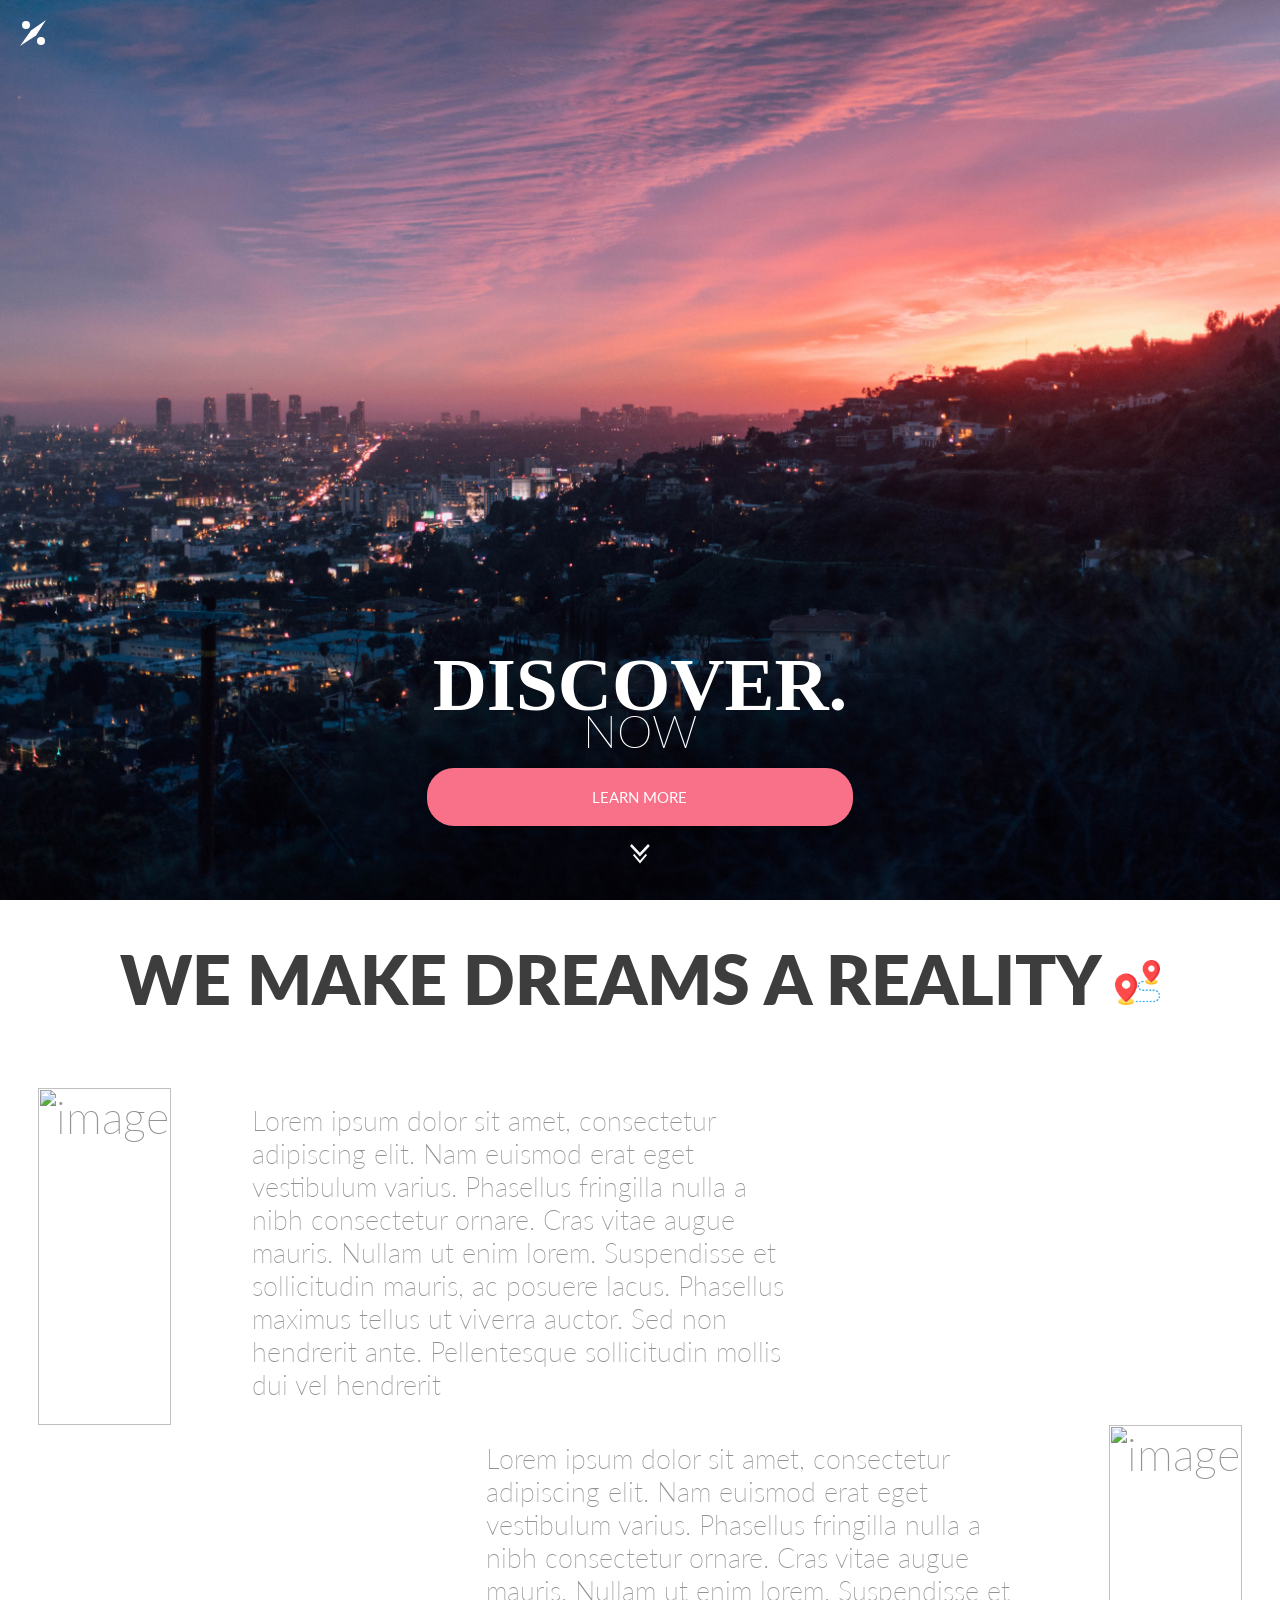
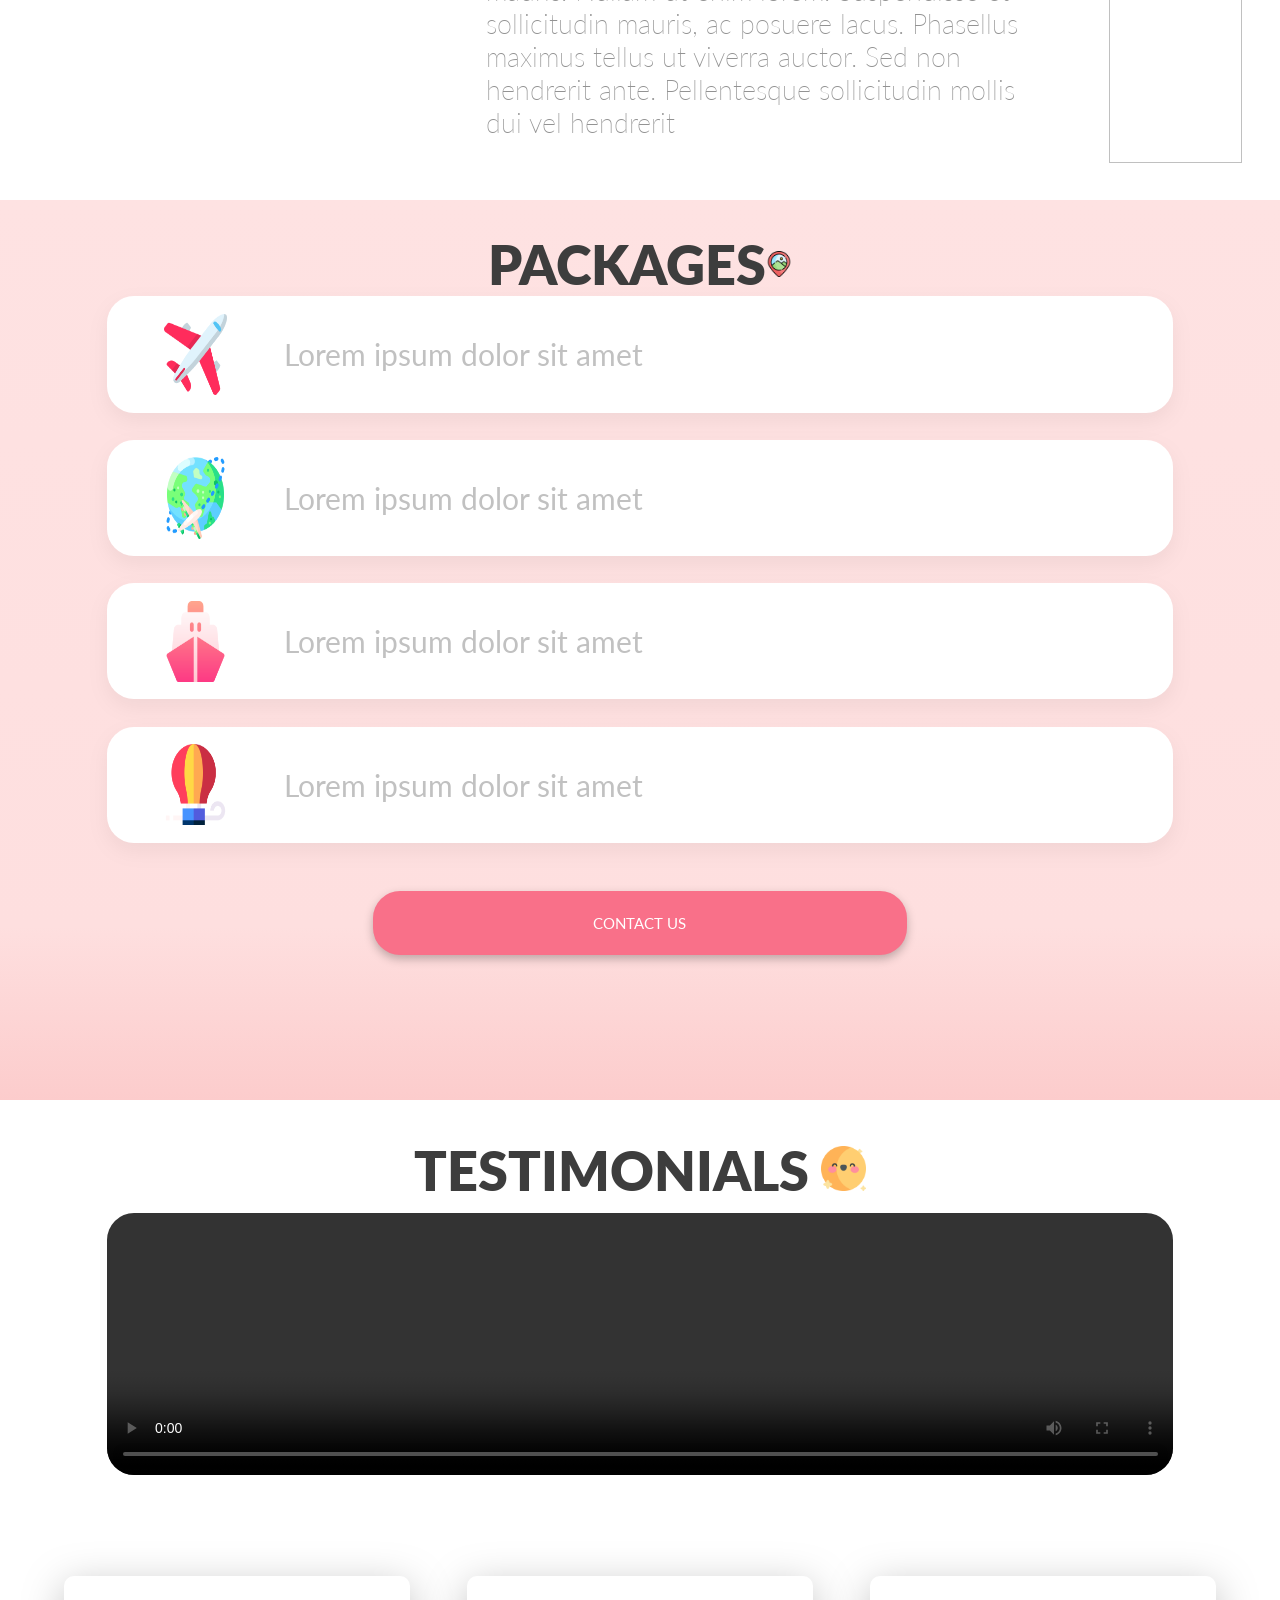
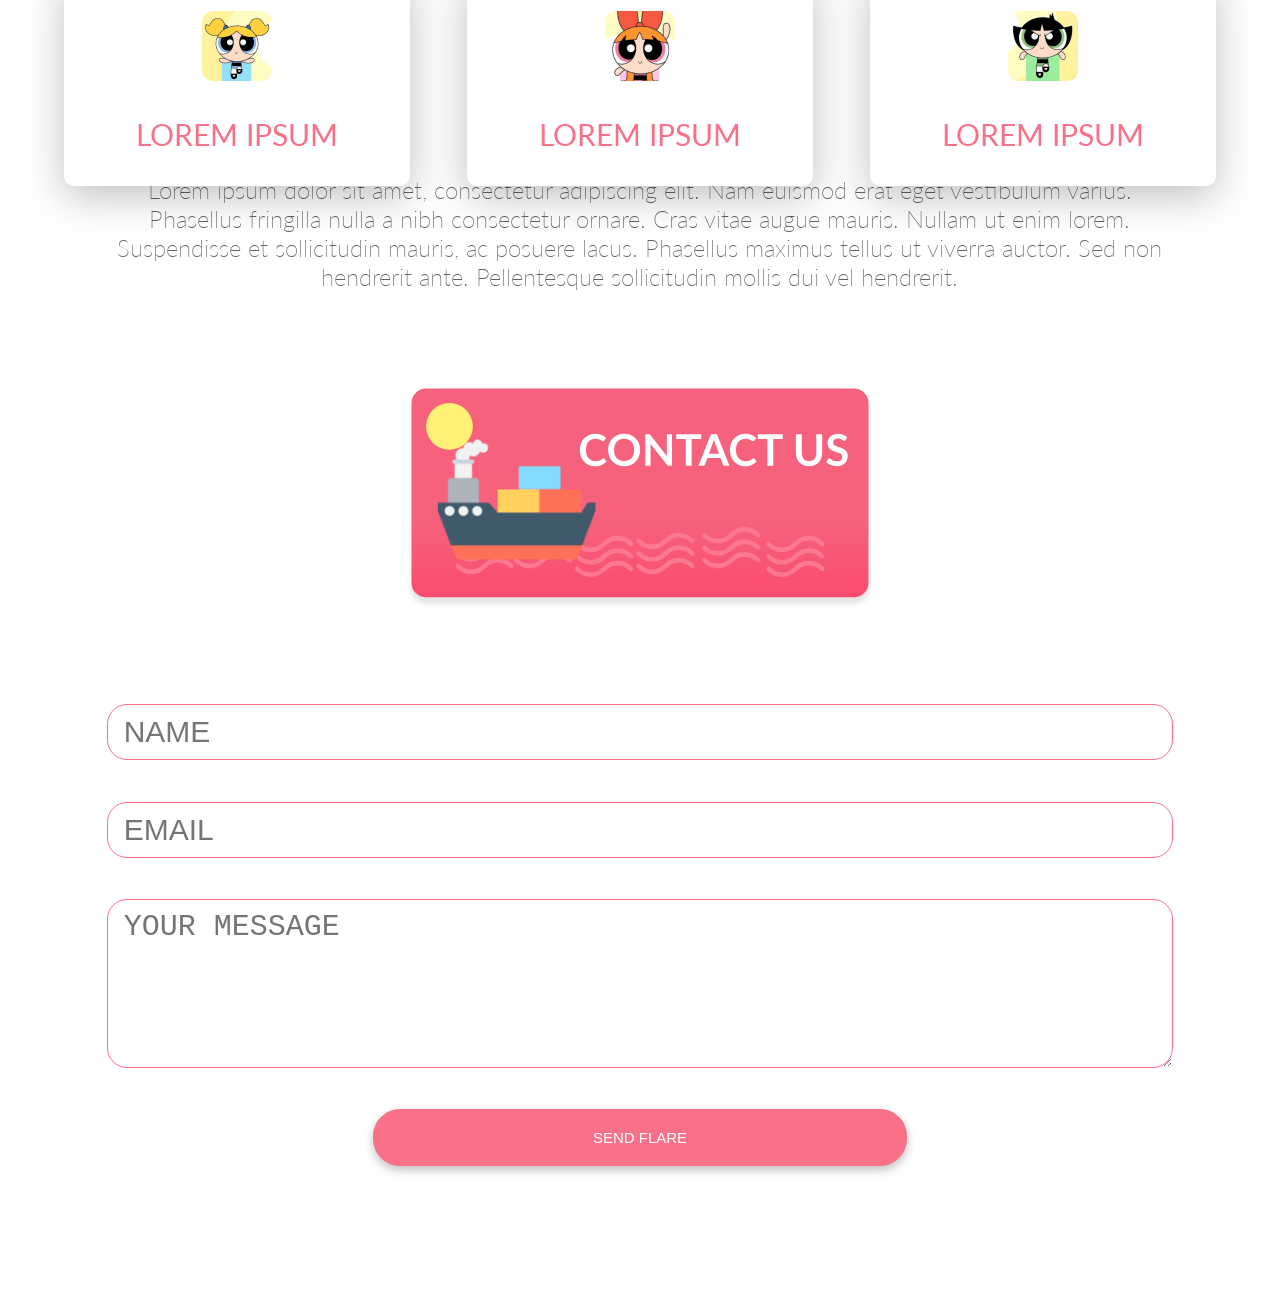
==== index.html @ a5ec3bbe "move stuff to root for pages" ====
<html lang="en">
<head>
  <meta charset="UTF-8">
  <meta name="viewport" content="width=device-width, initial-scale=1.0">
  <meta http-equiv="X-UA-Compatible" content="ie=edge">
  <link rel="stylesheet" href="styles.css">
  <link href='http://fonts.googleapis.com/css?family=Lato&subset=latin,latin-ext' rel='stylesheet' type='text/css'>
  <title>College Tourism</title>
</head>
<body>
  <nav class="site-nav">
    <ul>
      <li><a href="#about-us">ABOUT US</a></li>
      <li><a href="#packages">PACKAGES</a></li>
      <li><a href="#testimonials">TESTIMONIALS</a></li>
      <li><a href="#contact-us">CONTACT US</a></li>
    </ul>
  </nav>
  <section id="banner" class="grid">
    <img src="assets/logo.svg" id="logo">
    <div class="welcome-text">
      <h3>DISCOVER.</h2>
      <h4>NOW</h4>
      <a href="#portfolio" class="button"><span>Learn more</span></a>
      <br>
      <img src="assets/arrow.svg">
    </div>
  </section>
  <section id="about-us" class="grid">
        <h2>we make dreams a reality
          <img src="assets/destination.png" alt="travelling" class="tiny">
        </h2>
    <div class="first-half-vertical">
        <div class="flex">
          <div class="wrapper"><img src="assets/first-about-us.svg" alt="image" class="post"></div>
          <p>Lorem ipsum dolor sit amet, consectetur adipiscing elit. Nam euismod erat eget vestibulum varius. Phasellus fringilla nulla a nibh consectetur ornare. Cras vitae augue mauris. Nullam ut enim lorem. Suspendisse et sollicitudin mauris, ac posuere lacus. Phasellus maximus tellus ut viverra auctor. Sed non hendrerit ante. Pellentesque sollicitudin mollis dui vel hendrerit</p>
        </div>
    </div>
    <div class="second-half-vertical">
      <div class="flex">
        <p>Lorem ipsum dolor sit amet, consectetur adipiscing elit. Nam euismod erat eget vestibulum varius. Phasellus fringilla nulla a nibh consectetur ornare. Cras vitae augue mauris. Nullam ut enim lorem. Suspendisse et sollicitudin mauris, ac posuere lacus. Phasellus maximus tellus ut viverra auctor. Sed non hendrerit ante. Pellentesque sollicitudin mollis dui vel hendrerit</p>
        <div class="wrapper"><img src="assets/second-about-us.svg" alt="image" class="post"></div>
      </div>
  </div>
  </section>
  <section id="packages" class="grid">
    <h2>packages <img src="assets/landscape.png" alt="landscape" class="tiny"></h2>
      <div class="cards">
        <div class="container">
          <div class="card">
            <div class="container">
              <img src="assets/travelling.png" alt="travelling" class="medium">
              <div>Lorem ipsum dolor sit amet</div>
            </div>
          </div>
          <div class="card">
            <div class="container">
              <img src="assets/travel.png" alt="travel" class="medium">
              <div>Lorem ipsum dolor sit amet</div>
            </div>
          </div>
          <div class="card">
            <div class="container">
              <img src="assets/cruise.png" alt="travel" class="medium">
              <div>Lorem ipsum dolor sit amet</div>
            </div>
          </div>
          <div class="card">
            <div class="container">
              <img src="assets/hot-air-balloon.png" alt="travel" class="medium">
              <div>Lorem ipsum dolor sit amet</div>
            </div>
          </div>
        </div>
      </div>
      <div class="button"><span>CONTACT US</span></div>
  </section>
  <section id="testimonials" class="grid">
    <h2>Testimonials <img src="assets/happy.png" alt="happy" class="tiny"></h2>
    <video controls>
      <source src="movie.mp4" type="video/mp4">
      <source src="movie.ogg" type="video/ogg">
    Your browser does not support the video tag.
    </video>
    <div class="cards">
      <div class="container">
        <div class="card">

            <img src="assets/image 1.png" alt="">
            <p>Lorem ipsum</p>

        </div>
        <div class="card">

            <img src="assets/image 2.png" alt="">
            <p>Lorem ipsum</p>

        </div>
        <div class="card">

            <img src="assets/image 3.png" alt="">
            <p>Lorem ipsum</p>

        </div>
      </div>
    </div>
    <div class="summary">
      
Lorem ipsum dolor sit amet, consectetur adipiscing elit. Nam euismod erat eget vestibulum varius. Phasellus fringilla nulla a nibh consectetur ornare. Cras vitae augue mauris. Nullam ut enim lorem. Suspendisse et sollicitudin mauris, ac posuere lacus. Phasellus maximus tellus ut viverra auctor. Sed non hendrerit ante. Pellentesque sollicitudin mollis dui vel hendrerit. 
    </div>
  </section>
  <section id="contact" class="grid">
    <img src="assets/Contact-us.svg" alt="CONTACT US" class="banner">
    <form>
      <input type="text" placeholder='NAME'>
      <input type="email" placeholder='EMAIL'>
      <textarea placeholder='YOUR MESSAGE'></textarea>
      <button class="button">Send Flare</button>
    </form>
  </section>
</body>
</html>
---- styles.css ----
/* variables */
:root{
  --primary: #3D3D3D;
  --secondary: #F97089;
}

/* reset */
* {
  margin: 0;
  padding: 0;
  text-decoration: none;
  outline: none;
}
form {
  outline: none;
}
li{
  list-style-type: none;
}

/* base styles */
body{
  background: white;
  overflow-x: hidden;
  font-family: 'Lato';
}
.button{
  background: var(--secondary);
  color: white;
  width: 50%;
  height: 40%;
  border-radius: 27px;
  text-transform: uppercase;
  box-shadow: 0px 4px 10px rgba(0, 0, 0, 0.25);
  display: inline-block;
  font-size: 0.5em;
  text-align: center;
  margin-bottom: 2vh;
}
.button span {
  display: flex;
  justify-content: center;
  align-items: center;
  height: 100%;
}
.button:hover{
  color: #222;
  background: var(--primary);
}
input,textarea{
  padding: 10px 16px;
  border-radius: 20px;
  border: 2px solid #9893D8;
  font-size: 1em;
}

/* fonts */
@font-face {
  font-family: 'Abril Fatface';
  src: url("assets/fonts/AbrilFatface-Regular.ttf") format("ttf"),
}
h1,h2,h3,h4{
  color: #DDDBFF;
  font-weight: normal;
}
p,a,li{
  color: #939393;
  font-size: 1em;
}
h1, h3{
  font-size: 1.2em;
}
h2{
  font-size: 1.8em;
  font-family: 'Lato';
  font-weight: 800;
  text-transform: uppercase;
  color: var(--primary);
}
h4{
  font-size: 1.1em;
}
.leading{
  font-size: 1.1em;
}

/* mobile styles */
.grid{
  display: grid;
  grid-template-columns: repeat(12, 1fr);
  box-sizing: border-box;
  grid-template-rows: repeat(24, 1fr);
  height: 100vh;
  width: 100vw;
}

.grid h2{
  grid-column: 2 / span 10;
}
.site-nav{
  margin: 0 20px;
}
.site-nav ul{
  display: none;
}
.welcome-text{
  grid-column: 3 / span 8;
  font-size: auto;
  grid-row: 20/ span 4;
  align-self: flex-end;
}
.tiny {
  height: 40%;
  vertical-align: center;
}
.header{
  grid-column: 2 / span 10;
}
#logo{
  padding: 20px;
}
#banner{
  background: url(assets/pexels-roberto-nickson-2525903.jpg);
  background-size: cover;
  background-repeat: no-repeat;
  background-position: bottom;
  text-align: center;
}
#banner h3{
  margin-bottom: 0;
  text-align: center;
  color: white;
  font-family: 'Abril Fatface';
  font-weight: 800;
  font-size: 2.5em;
  line-height: 0.5em;
}
#banner h4{
  font-size: 1.5em;
  font-family: Lato, sans-serif;
  font-weight: 200;
  margin-bottom: 10px;
  color: white;
}
#banner img{
  grid-column: 1/3;
}
/* .projects{
  margin: 20px 0;
}
.projects a{
  grid-column: 1/9;
  display: flex;
  margin: 20px 0
}
.projects a *{
  margin: 0 20px;
  max-width: 40%;
  align-self: center;
}
.projects h4{
  color: #9994f7
} */
#about-us{
  background: white;
}
#about-us h2{
  text-align: center;
  grid-row: 2 / span 3;
}
#about-us .first-half-vertical{
  grid-row: 6 / span 9;
  grid-column: 1 /span 12;
  margin: 0 20px;
  color: #939393;
}
#about-us .second-half-vertical{
  grid-row: 16 / span 9;
  grid-column: 1 /span 12;
  margin: 0 3%;
  color: #939393;
}
#about-us p {
  height: 90%;
  width: 45%;
  font-size: 0.6em;
  align-self: center;
}

#about-us .wrapper{
  height: 100%;
  width: 50%;
}

#about-us .post{
  height: 90%;
  width: 100%;
}
.flex {
  height: 100%;
  display: flex;
  justify-content: space-between;
}
#packages{
  justify-content: center;
  text-align: center;
  background: linear-gradient(180deg, #FEE2E2 0%, #FEDFDF 80.73%, #FCCCCC 100%);
}
#packages h2{
  text-align: center;
  grid-row: 2 / span 2;
}

#packages .cards {
  grid-row: 4 / span 17;
  grid-column: 2 / span 10;
}

#packages .button{
  grid-column: 2 / span 10;
  grid-row: 21 / span 5;
  margin: auto;
}
#packages .container {
  display: grid;
  height: 100%;
  grid-template-rows: repeat(4, 1fr);
  gap: 5%;
}
#packages .card{
   background: white;
   border-radius: 27px;
   filter: drop-shadow(0px 8px 10px rgba(0, 0, 0, 0.05));
}
#packages .card .container{
  grid-template-columns: repeat(12, 1fr);
  gap: 0;
}
#packages .card .container img{
  height: 100%;
  grid-column: 2/ span 2;
  grid-row: 2/ span 2;
  margin: auto;
}
#packages .card .container div{
  grid-column: 5/ span 7;
  grid-row: 2/ span 2;
  text-align: left;
  color: #c1c1c1;
  vertical-align: middle;
  margin: auto;
}
.medium {
  width: 90%;
  height: 90%;
}
#testimonials .grid {
  justify-content: center;
  align-items: center;
}
#testimonials h2{
  text-align: center;
  grid-row: 2 / span 3;
}
#testimonials video {
  grid-column: 2 / span 10;
  grid-row: 4 / span 7;
  height: 100%;
  width: 100%;
  border-radius: 27px;
}
#testimonials .cards {
  grid-row: 12 / span 5;
  grid-column: 1 / span 12;
}
#testimonials .cards .container {
  margin: 5%;
  display: grid;
  height: 100%;
  grid-template-columns: repeat(3, 1fr);
  gap: 5%;
  justify-content: center;
}
#testimonials .card{
  background: white;
  height: 100%;
  width: 100%;
  filter: drop-shadow(0px 10px 20px rgba(0, 0, 0, 0.25));
  border-radius: 10px;
}
#testimonials .cards .container .card{
  display: flex;
  justify-content: space-between;
  align-items: center;
  flex-direction: column;
  text-align: center;
}
#testimonials .cards .container .card img{
  padding-top: 10%;
}
#testimonials .cards .container .card p{
  padding: 10% 0;
  color: var(--secondary);
  text-transform: uppercase;
}
#testimonials .summary {
  grid-row: 19 / span 5;
  grid-column: 2 / span 10;
  text-align: center;
  color: #636363;
  font-weight: 200;
  font-size: 0.8em;
}
#contact .banner{
  grid-column: 2 / span 10;
  grid-row: 2 / span 6;
  height: 100%;
  width: 100%;
  margin-top: -5%;
  padding: 0;
}

#contact form{
  grid-row: 8 / span 15;
  grid-column: 2 / span 10;
  display: flex;
  flex-direction: column;
  justify-content: space-evenly;
  align-items: center;
}

#contact form textarea {
  width: 100%;
  height: 30%;
  border: 1px solid var(--secondary);
  color: var(--primary);
}

#contact form input {
  width: 100%;
  border: 1px solid var(--secondary);
}

#contact .button {
  height: 10%;
  border: none;
}

/* small tablet styles */
@media screen and (min-width: 620px){
/* 
  .welcome-text{
    grid-column: 1/5;
  }
  .welcome-img{
    grid-column: 5/9;
  }
  .welcome-img img{
    width: 100%;
  }
  .projects{
    margin-top: 40px;
  }
  .projects a{
    grid-column: span 4;
    display: block;
    margin: 20px 0;
  }
  .projects a:last-child{
    grid-column: 3/7;
  }
  .projects a *{
    margin: 10px;
    max-width: 60%;
    margin: 10px 20%;
  }
  .projects h4{
    text-align: center;
  }
  #skills{
    padding: 30px 100px;
  }
  footer{
    background-size: 20%;
  } */

}

/* large tablet & laptop styles */
@media screen and (min-width: 960px){
/* 
  body{
    font-size: 18px;
  }
  .grid{
    max-width: 1060px;
    margin: 0 auto;
    width: 100%;
  }
  .leading{
    margin: 20px 0;
  }
  .site-nav{
    padding: 0 20px;
  }
  .site-nav h1{
    grid-column: 1/3;
  }
  .site-nav ul{
    display: flex;
    grid-column: 6/9;
    justify-content: flex-end;
    align-self: center;
  }
  .site-nav li{
    margin-left: 20px;
  }
  .welcome-text{
    grid-column: 1/5;
    align-self: center;
  }
  #welcome{
    padding-bottom: 40px;
  }
  .projects a:nth-child(1){
    grid-column: 2/4;
  }
  .projects a:nth-child(2){
    grid-column: 4/6;
    padding-top: 140px;
  }
  .projects a:nth-child(3){
    grid-column: 6/8;
  }
  .projects a *{
    max-width: 80%;
    margin: 30px 10%;
  }
  #skills{
    padding: 30px 20px;
  }
  #skills ul{
    margin: 40px auto;
  }
  #skills li{
    grid-column: span 2;
  }
  #skills p{
    max-width: 600px;
    margin: 40px auto;
  }
  footer{
    background-size: 20%;
    padding: 40px 20px;
  } */

}

/* desktop styles */
@media screen and (min-width: 1200px){
  body{
    font-size: 30px;
  }
  #about-us {
    font-size: 1.5em;
    color: #b0b0b0;
    font-weight: 200;
  }
  #about-us .post{
    width: auto;
    height: 100%;
  }
  #about-us .first-half-vertical .flex {
    justify-content: start;
  }
  #about-us .second-half-vertical .flex{
    justify-content: flex-end;
  }
  #about-us p{
    padding: 3em;
  }
  #about-us .wrapper {
    width: auto;
  }
  #about-us .second-half-vertical{
    grid-row: 15 / span 9;
    grid-column: 1 /span 12;
    margin: 0 3%;
  }
  #about-us .first-half-vertical{
    margin: 0 3%;
  }
  #about-us h2{
    font-size: 1.5em;
  }

  #packages .card .container {
    grid-template-columns: repeat(24, 1fr);
    grid-template-rows: 0;
  }
  #packages .card .container img{
    height: 70%;
    width: 70%;
  }
  #packages .card .container div{
    grid-column: 5 / span 10;
    text-align: left;
    margin: auto 0;
  }
  #packages h2{
    display: flex;
    justify-content: center;
    align-items: center;
  }
  #packages {
    grid-template-rows: repeat(28, 1fr);
  }
/* 
  body{
    font-size: 20px;
  }
  .site-nav{
    padding: 0;
  }
  #welcome, #portfolio, #skills, #contact{
    padding: 90px 0;
  }
  .leading{
    margin: 20px 0;
  }
  .projects a:nth-child(1){
    grid-column: 1/3;
  }
  .projects a:nth-child(2){
    grid-column: 4/6;
    padding-top: 140px;
  }
  .projects a:nth-child(3){
    grid-column: 7/9;
  }
  .projects a *{
    max-width: 100%;
    margin: 30px 0%;
  }
  footer{
    padding: 80px 0;
    background-size: 30%;
  }
  footer .copyright{
    grid-column: 1/4;
  }
  footer .social{
    grid-column: 6/9;
  }
  footer img{
    width: 30px;
  } */

}
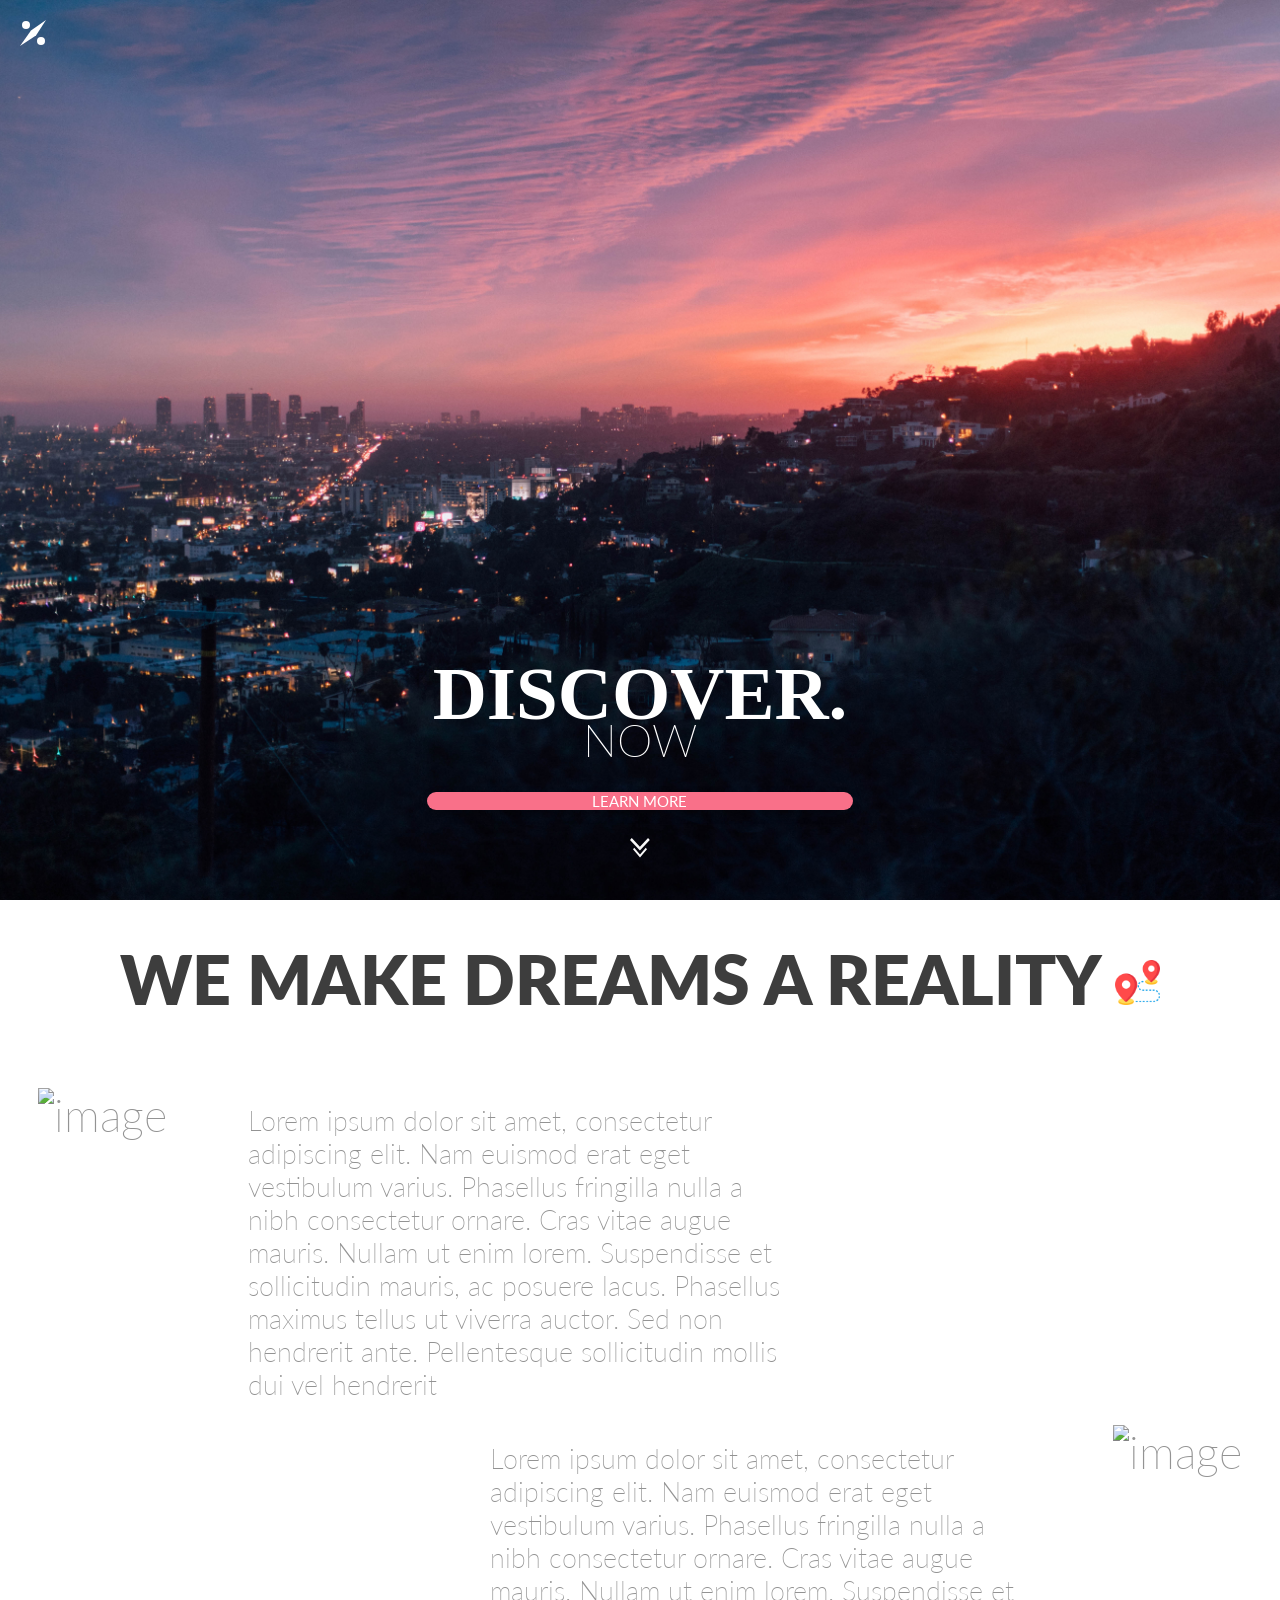
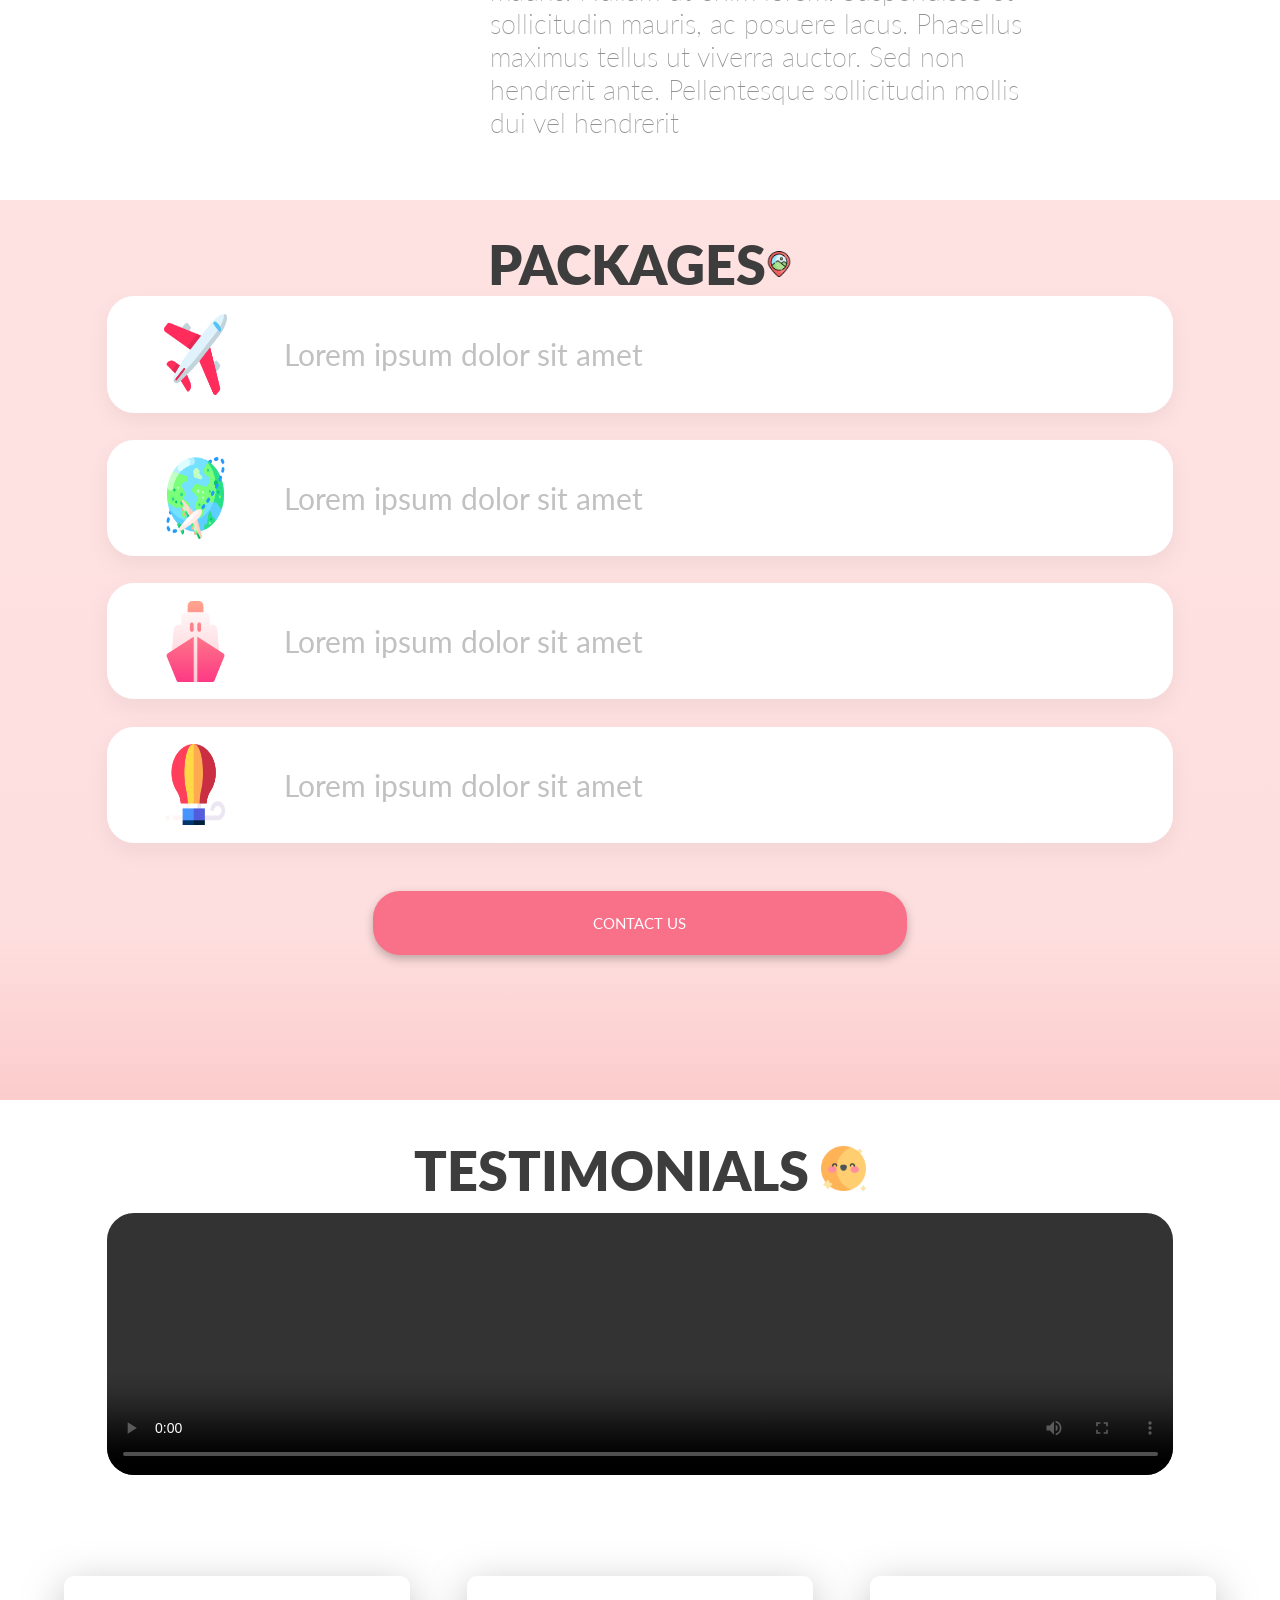
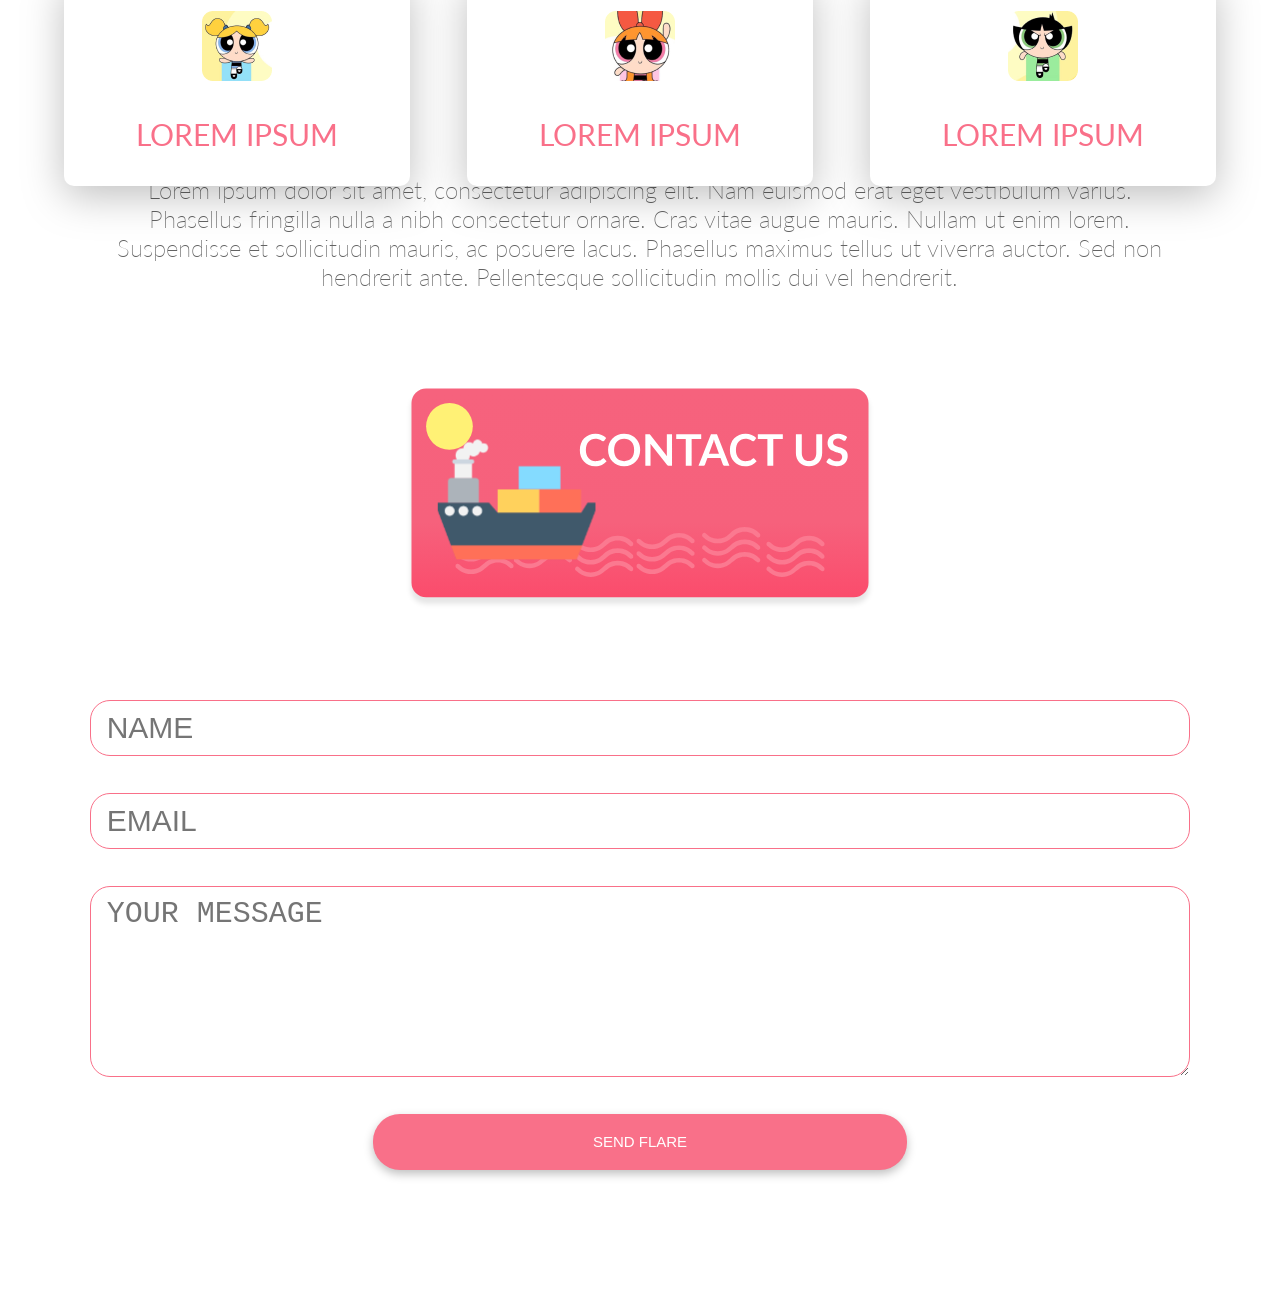
==== commit b6e83c31: "add doctype" ====
--- a/index.html
+++ b/index.html
@@ -1,3 +1,4 @@
+<!DOCTYPE html>
 <html lang="en">
 <head>
   <meta charset="UTF-8">
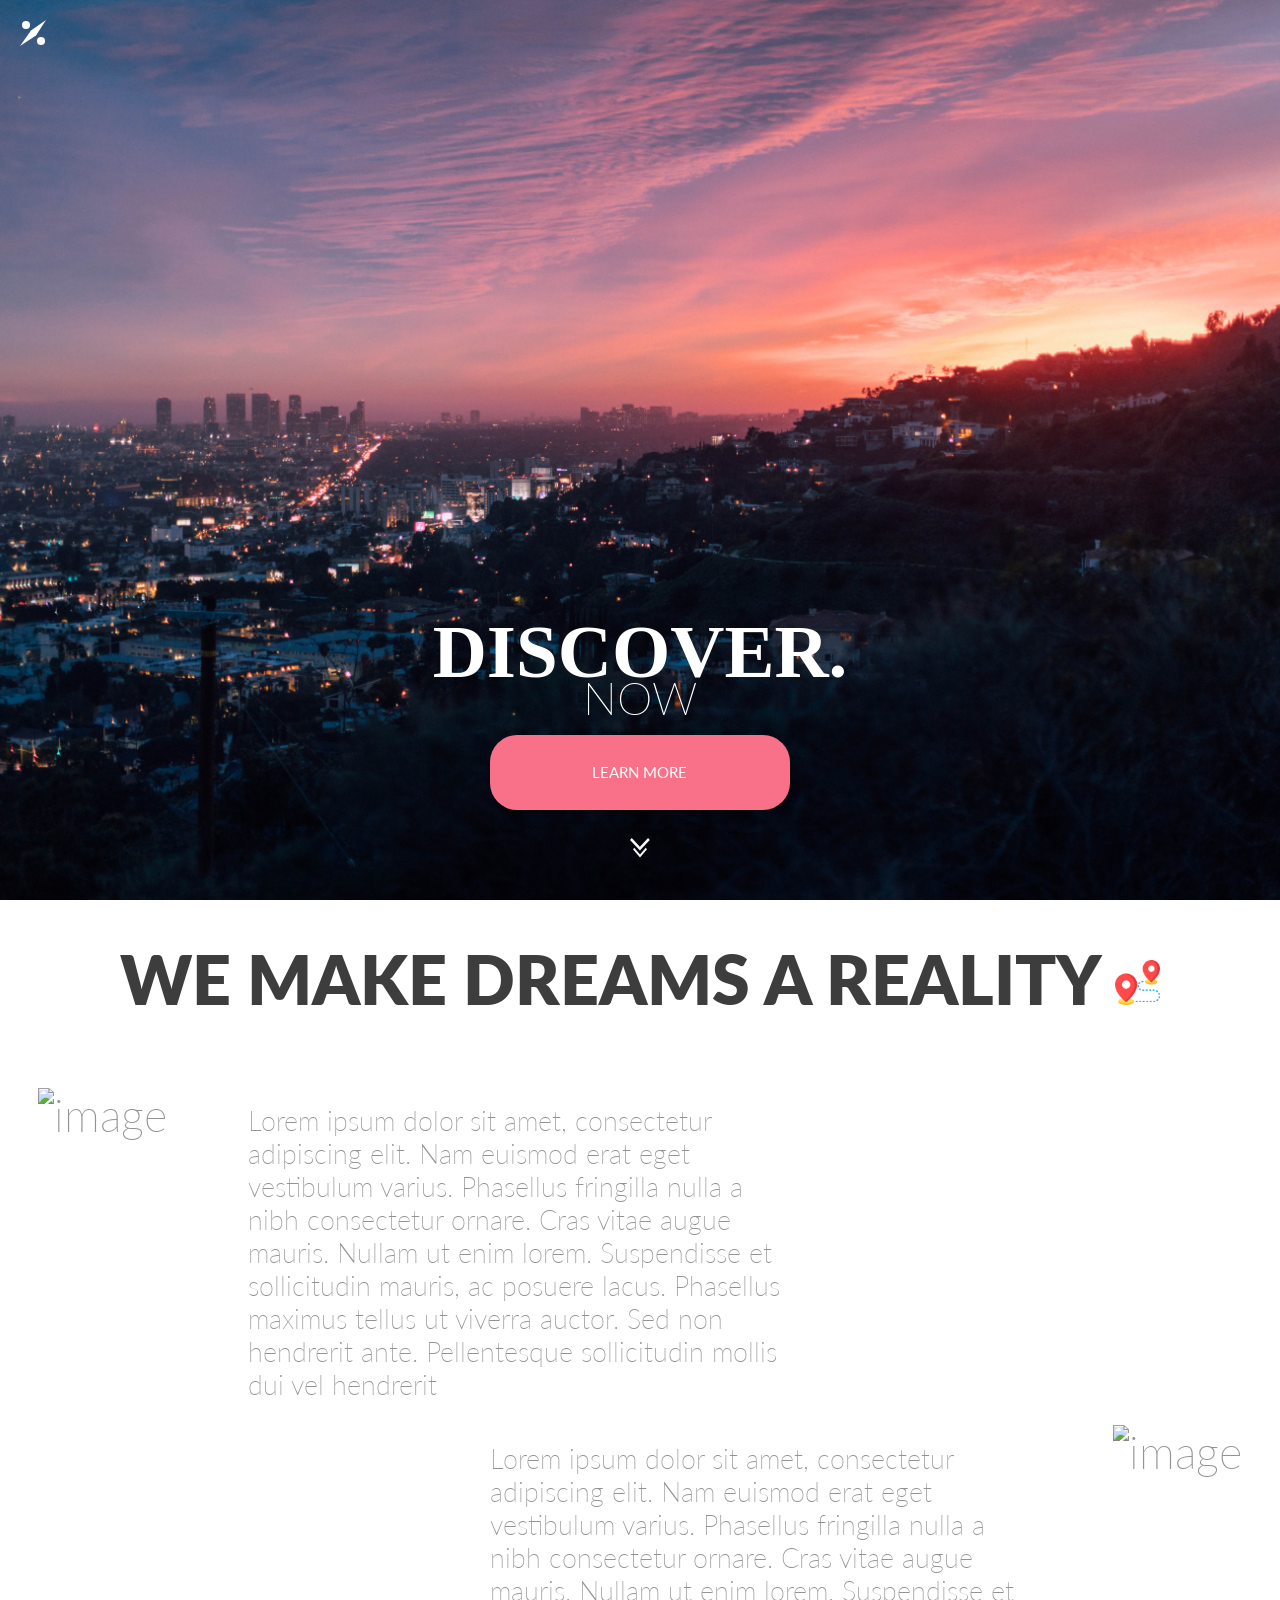
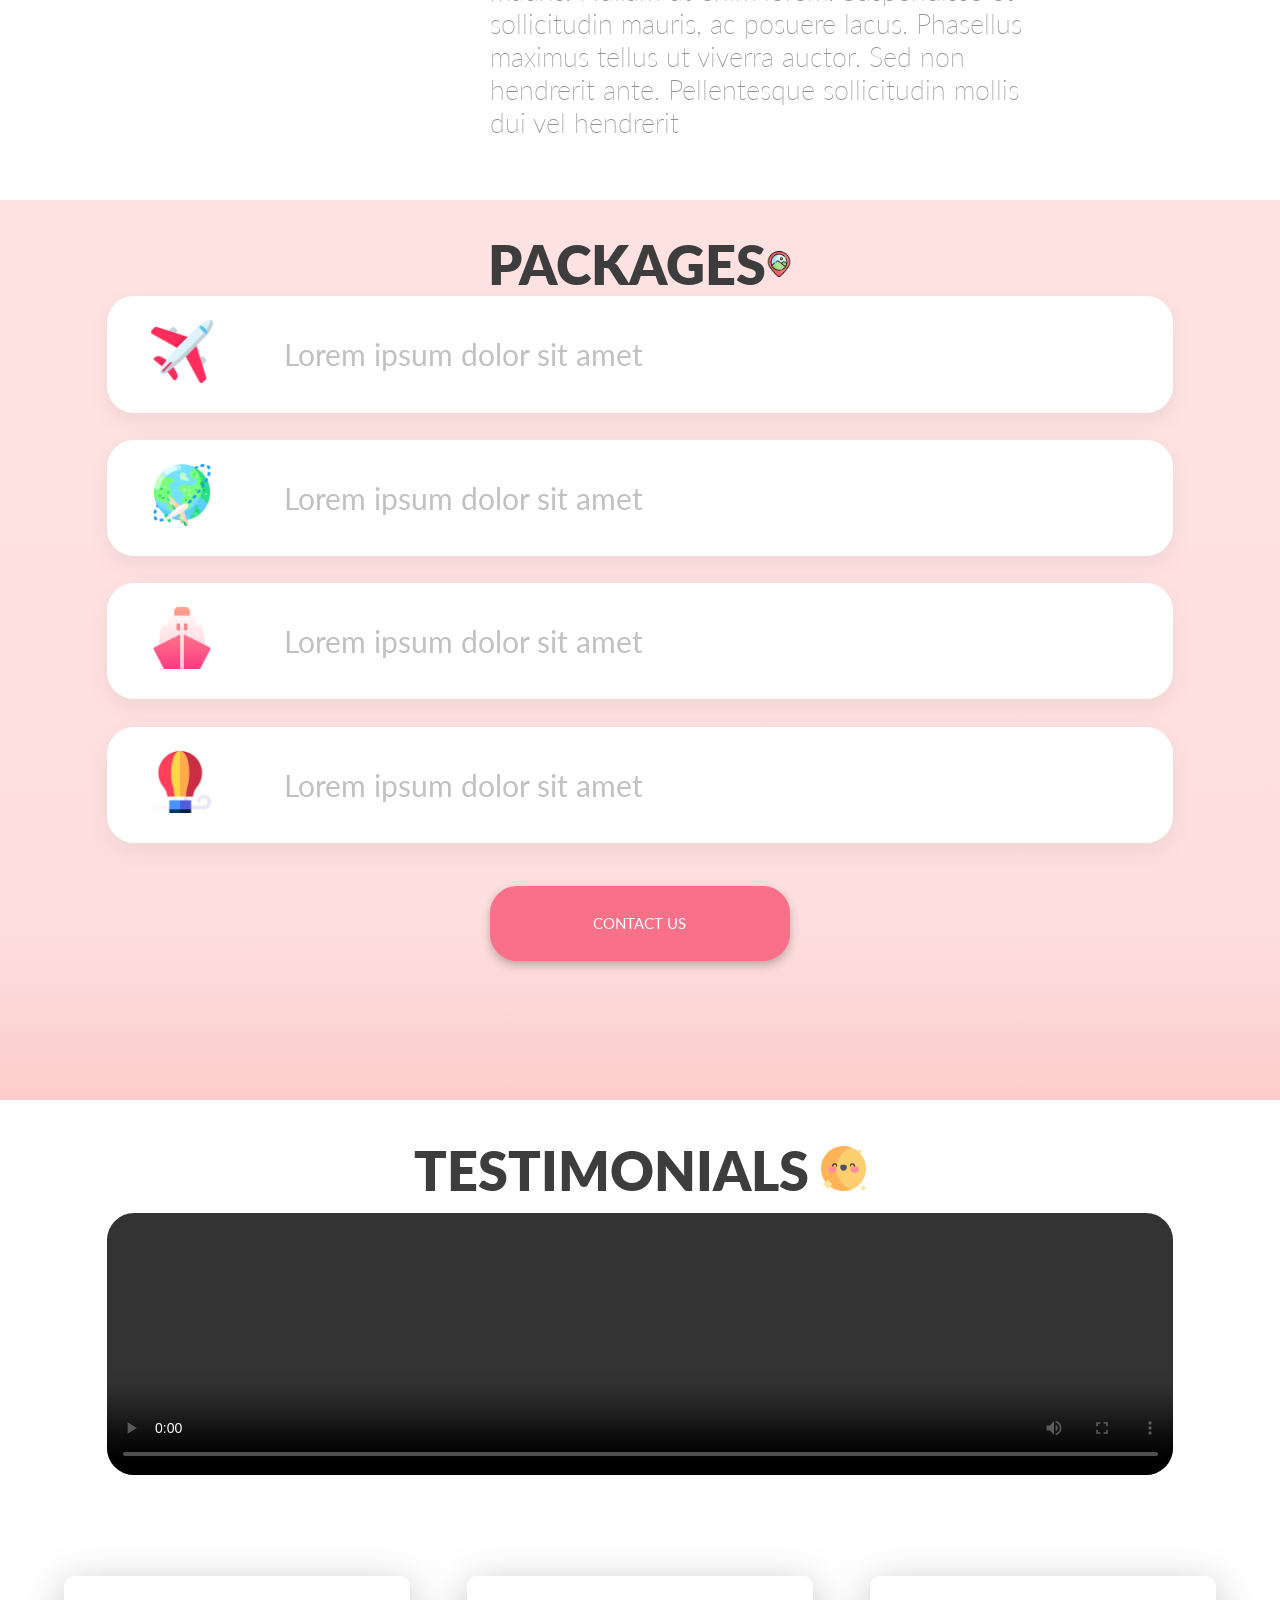
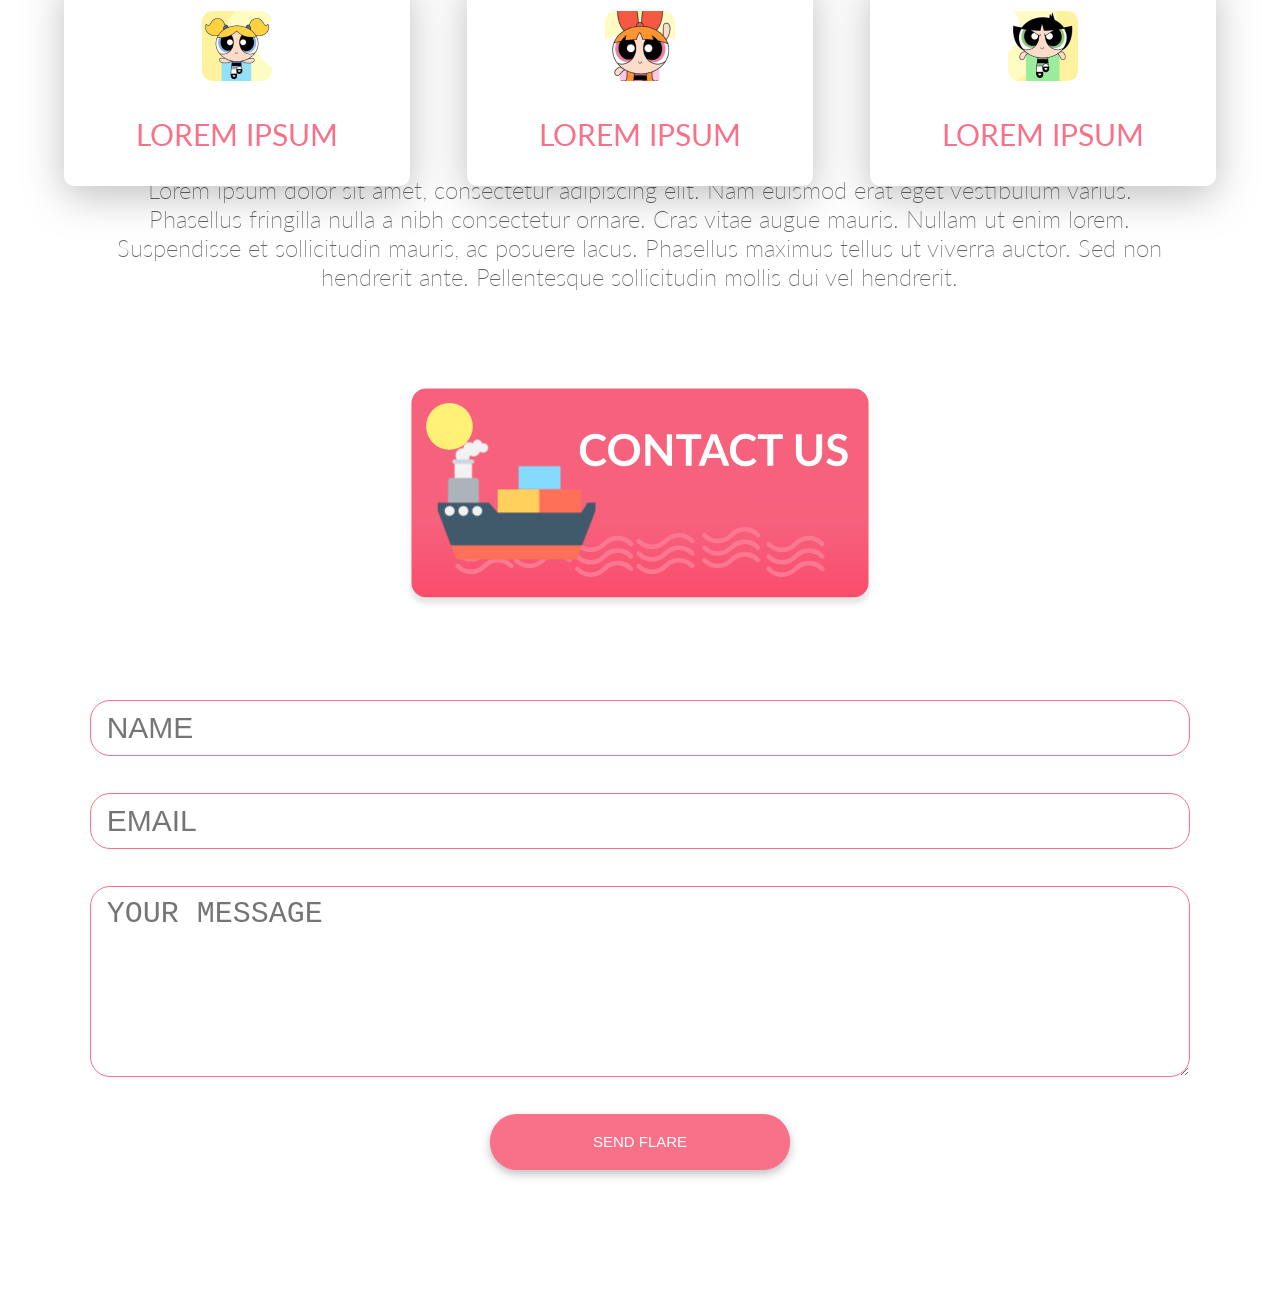
==== commit a861f6e4: "hello" ====
--- a/index.html
+++ b/index.html
@@ -50,25 +50,25 @@
         <div class="container">
           <div class="card">
             <div class="container">
-              <img src="assets/travelling.png" alt="travelling" class="medium">
+              <div class="wrapper"><img src="assets/travelling.png" alt="travelling" class="medium"></div>
               <div>Lorem ipsum dolor sit amet</div>
             </div>
           </div>
           <div class="card">
             <div class="container">
-              <img src="assets/travel.png" alt="travel" class="medium">
+              <div class="wrapper"><img src="assets/travel.png" alt="travel" class="medium"></div>
               <div>Lorem ipsum dolor sit amet</div>
             </div>
           </div>
           <div class="card">
             <div class="container">
-              <img src="assets/cruise.png" alt="travel" class="medium">
+              <div class="wrapper"><img src="assets/cruise.png" alt="travel" class="medium"></div>
               <div>Lorem ipsum dolor sit amet</div>
             </div>
           </div>
           <div class="card">
             <div class="container">
-              <img src="assets/hot-air-balloon.png" alt="travel" class="medium">
+              <div class="wrapper"><img src="assets/hot-air-balloon.png" alt="travel" class="medium"></div>
               <div>Lorem ipsum dolor sit amet</div>
             </div>
           </div>
--- a/styles.css
+++ b/styles.css
@@ -27,8 +27,8 @@
 .button{
   background: var(--secondary);
   color: white;
-  width: 50%;
-  height: 40%;
+  width: 20em;
+  height: 5em;
   border-radius: 27px;
   text-transform: uppercase;
   box-shadow: 0px 4px 10px rgba(0, 0, 0, 0.25);
@@ -201,7 +201,7 @@
   display: flex;
   justify-content: space-between;
 }
-#packages{
+#packages {
   justify-content: center;
   text-align: center;
   background: linear-gradient(180deg, #FEE2E2 0%, #FEDFDF 80.73%, #FCCCCC 100%);
@@ -235,12 +235,6 @@
 #packages .card .container{
   grid-template-columns: repeat(12, 1fr);
   gap: 0;
-}
-#packages .card .container img{
-  height: 100%;
-  grid-column: 2/ span 2;
-  grid-row: 2/ span 2;
-  margin: auto;
 }
 #packages .card .container div{
   grid-column: 5/ span 7;
@@ -250,9 +244,14 @@
   vertical-align: middle;
   margin: auto;
 }
+#packages .card .container .wrapper{
+  grid-column: 2/ span 2;
+  grid-row: 2/ span 2;
+}
 .medium {
-  width: 90%;
-  height: 90%;
+  height: 42px;
+  width: 42px;
+  margin: auto;
 }
 #testimonials .grid {
   justify-content: center;
